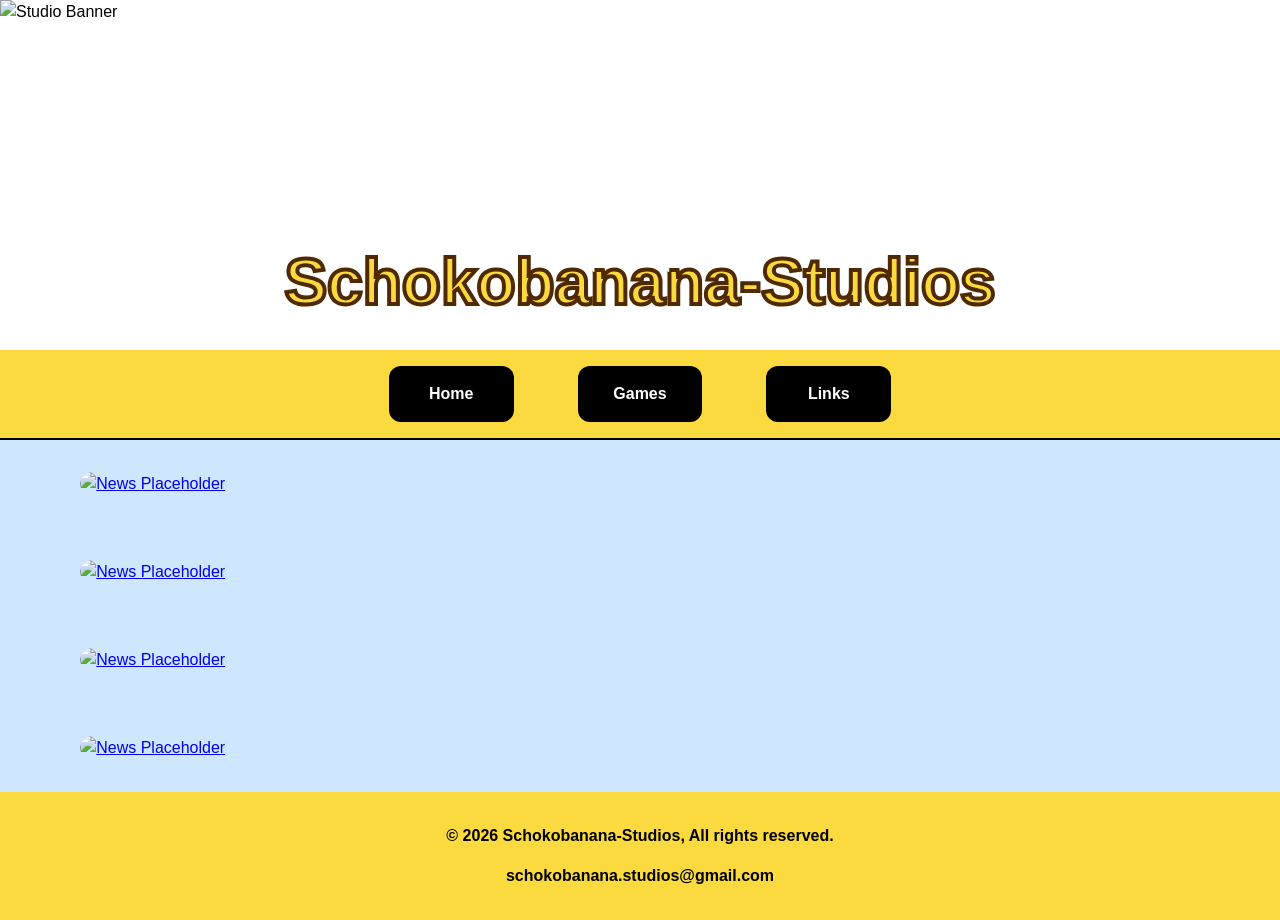
==== index.html @ 81d21b0d "Updated Website" ====
<!DOCTYPE html>
<html lang="en">

<head>
    <meta charset="UTF-8">
    <meta name="viewport" content="width=device-width, initial-scale=1.0">

    <title>Schokobanana-Studios</title>

    <!-- Lottie -->
    <script src="https://unpkg.com/@lottiefiles/lottie-player@latest/dist/lottie-player.js">
    </script>

   <script>
        const repo = location.hostname === "localhost" || location.hostname === "127.0.0.1"
            ? "/"
            : "/Test/";

        document.write(`<base href="${repo}">`);
    </script>

    <script src="/js/main.js" defer></script>
    <script src="/js/lottie.js" defer></script>

    <link rel="stylesheet" href="/css/main.css">

</head>

<body>

    <!-- =========================
     HERO
========================== -->

    <header class="hero">

        <img src="assets/img/banner.png" alt="Studio Banner" class="hero-banner">

        <div class="hero-overlay">

            <lottie-player id="bananusAnim" src="/assets/lottie/bananus/bananus_sunglasses.json"
                background="transparent" speed="1" autoplay>
            </lottie-player>

            <h1 class="hero-title">
                Schokobanana-Studios
            </h1>

        </div>

    </header>

    <!-- =========================
         NAVIGATION
    ========================== -->

    <nav class="navbar">

        <a href="/index.html">Home</a>

        <a href="/games/games.html">Games</a>

        <a href="/links/index.html">Links</a>

    </nav>

    <!-- =========================
         MAIN CONTENT
    ========================== -->

    <main class="content" style="background-color: var(--clr-sky);">

        <!-- =========================
     NEWS
========================== -->

        <section class="news-feed">

            <a href="/games/game1/updates/steam-page.html" class="news-card hover-scale">

                <img src="assets/img/latest/latest_24_06_26.png" alt="News Placeholder">

            </a>

            <a href="/games/game1/updates/demo-release.html" class="news-card news-card--featured hover-scale">

                <img src="assets/img/latest/latest_20_05_25.png" alt="News Placeholder">

            </a>

            <a href="/games/game1/updates/steam-page.html" class="news-card hover-scale">

                <img src="assets/img/latest/latest_27_04_25.png" alt="News Placeholder">

            </a>

            <a href="/games/game1/updates/steam-page.html" class="news-card hover-scale">

                <img src="assets/img/latest/latest_09_04_25.png" alt="News Placeholder">

            </a>
        </section>

        <!-- =========================
     SOCIAL LINKS
========================== -->

        <aside class="social-links">

            <a id="discordLink" href="https://discord.gg/pjwB3BZM4F" target="_blank" rel="noopener noreferrer">

                <lottie-player id="discordAnim" src="/assets/lottie/links/discord-in.json" background="transparent"
                    speed="1">
                </lottie-player>

            </a>

            <a id="youtubeLink" href="https://www.youtube.com/@Schokobanana-Studios" target="_blank"
                rel="noopener noreferrer">

                <lottie-player id="youtubeAnim" src="/assets/lottie/links/youtube-in.json" background="transparent"
                    speed="1">
                </lottie-player>

            </a>

            <a id="itchioLink" href="https://schokobanana-studios.itch.io/" target="_blank" rel="noopener noreferrer">

                <lottie-player id="itchioAnim" src="/assets/lottie/links/itchio-in.json" background="transparent"
                    speed="1">
                </lottie-player>

            </a>
        </aside>

    </main>

    <!-- =========================
         FOOTER
    ========================== -->

    <footer>

        <p>© 2026 Schokobanana-Studios, All rights reserved.</p>
        <p>schokobanana.studios@gmail.com</p>

    </footer>

</body>

</html>
---- css/main.css ----
@import url("./utils/reset.css");

@import url("./theme/colors.css");
@import url("./theme/typography.css");
@import url("./theme/spacing.css");

@import url("./components/hero.css");
@import url("./components/navbar.css");
@import url("./components/news.css");
@import url("./components/social-links.css");
@import url("./components/footer.css");
@import url("./components/games-grid.css");
@import url("./components/game-card.css");
@import url("./components/game-status.css");
@import url("./components/error-page.css"); 

@import url("./layouts/desktop.css");
@import url("./layouts/tablett.css");
@import url("./layouts/mobile.css");

@import url("./utils/helpers.css");
@import url("./utils/animations.css");

.bg-banana {
    background-color: var(--clr-sky);
}
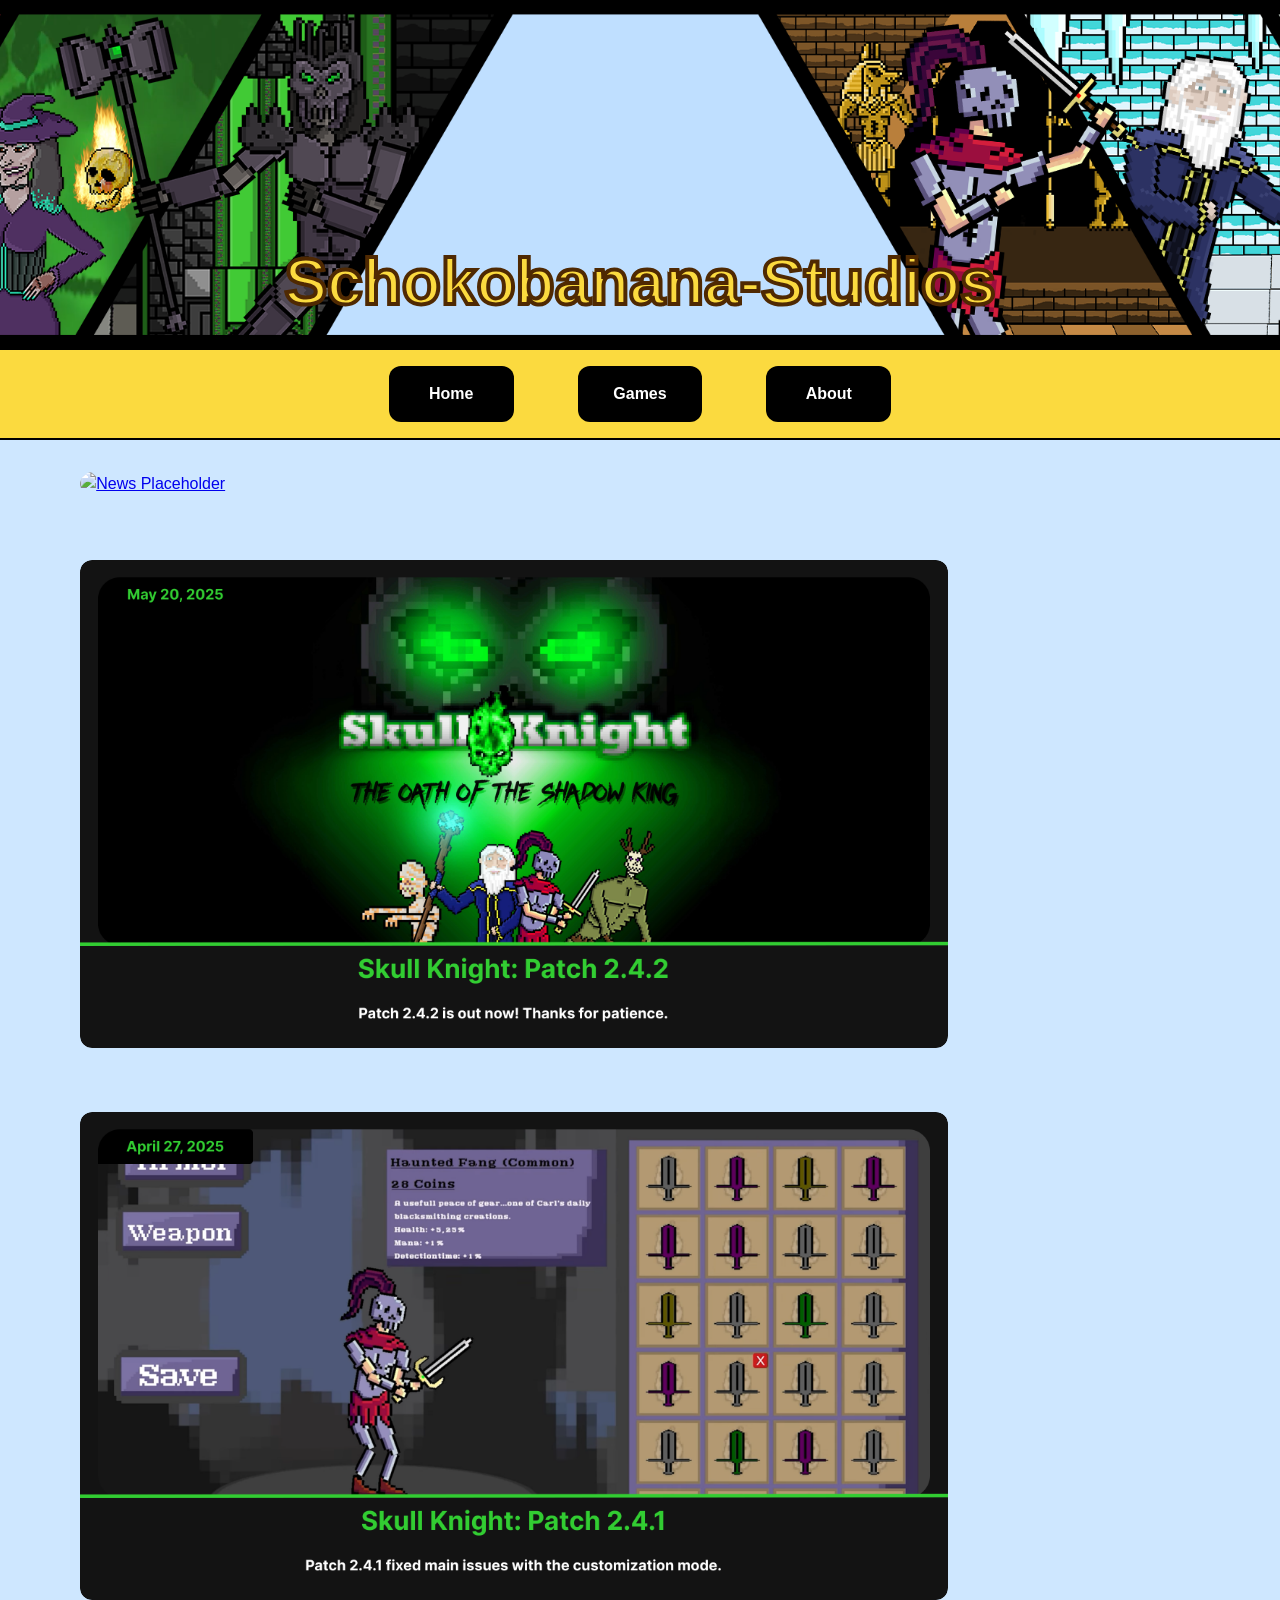
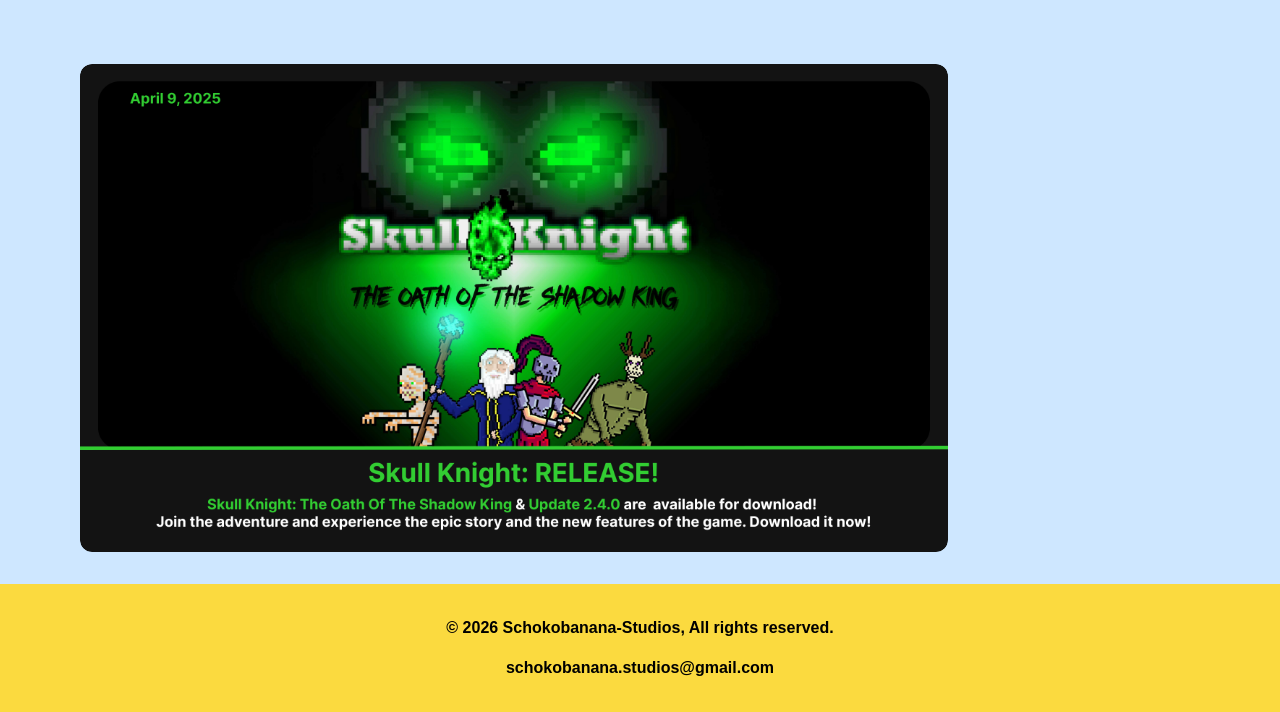
==== commit c29ce493: "Updated Website" ====
--- a/index.html
+++ b/index.html
@@ -14,7 +14,7 @@
    <script>
         const repo = location.hostname === "localhost" || location.hostname === "127.0.0.1"
             ? "/"
-            : "/Test/";
+            : "/Test";
 
         document.write(`<base href="${repo}">`);
     </script>
@@ -60,7 +60,7 @@
 
         <a href="/games/games.html">Games</a>
 
-        <a href="/links/index.html">Links</a>
+        <a href="/about.html">About</a>
 
     </nav>
 
--- a/css/main.css
+++ b/css/main.css
@@ -12,7 +12,8 @@
 @import url("./components/games-grid.css");
 @import url("./components/game-card.css");
 @import url("./components/game-status.css");
-@import url("./components/error-page.css"); 
+@import url("./components/error-page.css");
+@import url("./components/about.css");
 
 @import url("./layouts/desktop.css");
 @import url("./layouts/tablett.css");
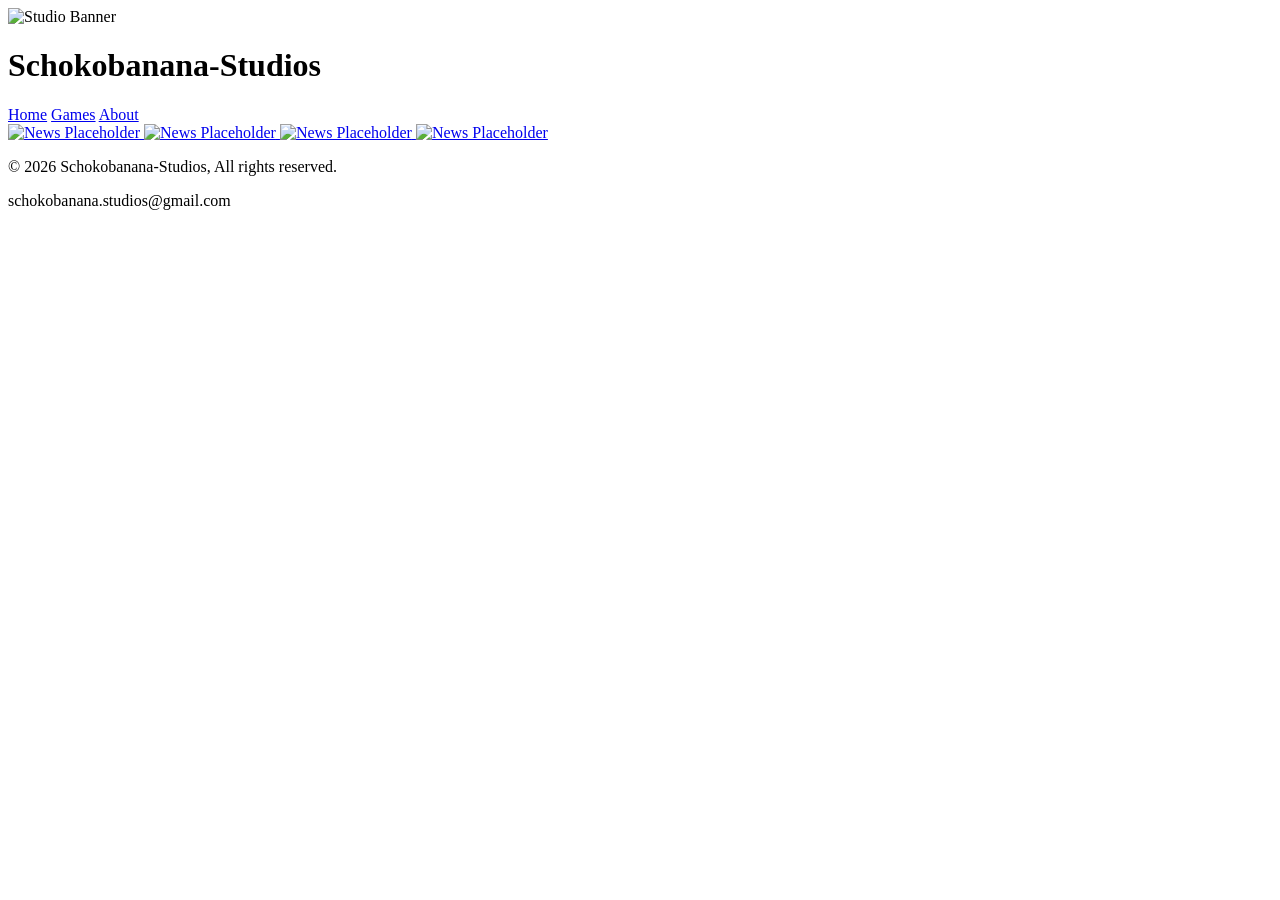
==== commit 2a6c7dda: "Updated Website" ====
--- a/index.html
+++ b/index.html
@@ -14,15 +14,15 @@
    <script>
         const repo = location.hostname === "localhost" || location.hostname === "127.0.0.1"
             ? "/"
-            : "/Test";
+            : "/Test/";
 
         document.write(`<base href="${repo}">`);
     </script>
 
-    <script src="/js/main.js" defer></script>
-    <script src="/js/lottie.js" defer></script>
+    <script src="js/main.js" defer></script>
+    <script src="js/lottie.js" defer></script>
 
-    <link rel="stylesheet" href="/css/main.css">
+    <link rel="stylesheet" href="css/main.css">
 
 </head>
 
@@ -38,7 +38,7 @@
 
         <div class="hero-overlay">
 
-            <lottie-player id="bananusAnim" src="/assets/lottie/bananus/bananus_sunglasses.json"
+            <lottie-player id="bananusAnim" src="assets/lottie/bananus/bananus_sunglasses.json"
                 background="transparent" speed="1" autoplay>
             </lottie-player>
 
@@ -109,7 +109,7 @@
 
             <a id="discordLink" href="https://discord.gg/pjwB3BZM4F" target="_blank" rel="noopener noreferrer">
 
-                <lottie-player id="discordAnim" src="/assets/lottie/links/discord-in.json" background="transparent"
+                <lottie-player id="discordAnim" src="assets/lottie/links/discord-in.json" background="transparent"
                     speed="1">
                 </lottie-player>
 
@@ -118,7 +118,7 @@
             <a id="youtubeLink" href="https://www.youtube.com/@Schokobanana-Studios" target="_blank"
                 rel="noopener noreferrer">
 
-                <lottie-player id="youtubeAnim" src="/assets/lottie/links/youtube-in.json" background="transparent"
+                <lottie-player id="youtubeAnim" src="assets/lottie/links/youtube-in.json" background="transparent"
                     speed="1">
                 </lottie-player>
 
@@ -126,7 +126,7 @@
 
             <a id="itchioLink" href="https://schokobanana-studios.itch.io/" target="_blank" rel="noopener noreferrer">
 
-                <lottie-player id="itchioAnim" src="/assets/lottie/links/itchio-in.json" background="transparent"
+                <lottie-player id="itchioAnim" src="assets/lottie/links/itchio-in.json" background="transparent"
                     speed="1">
                 </lottie-player>
 
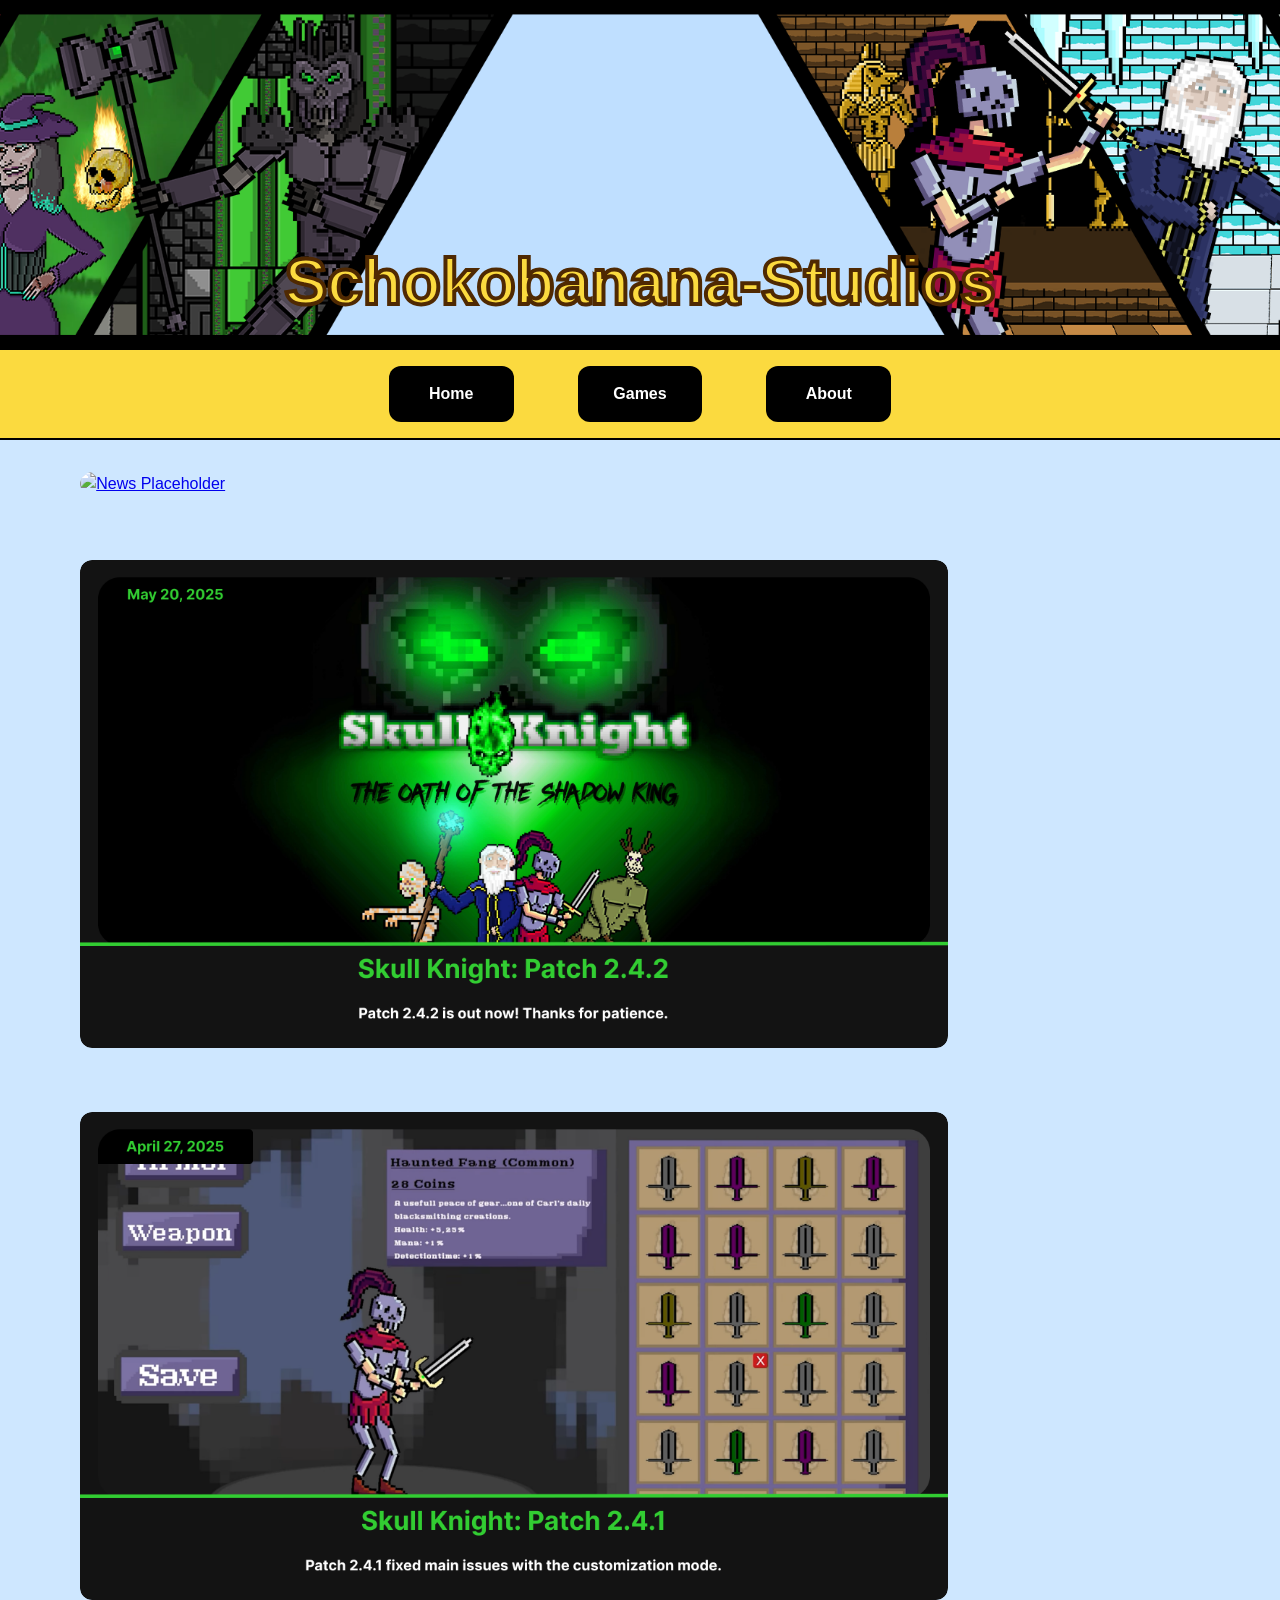
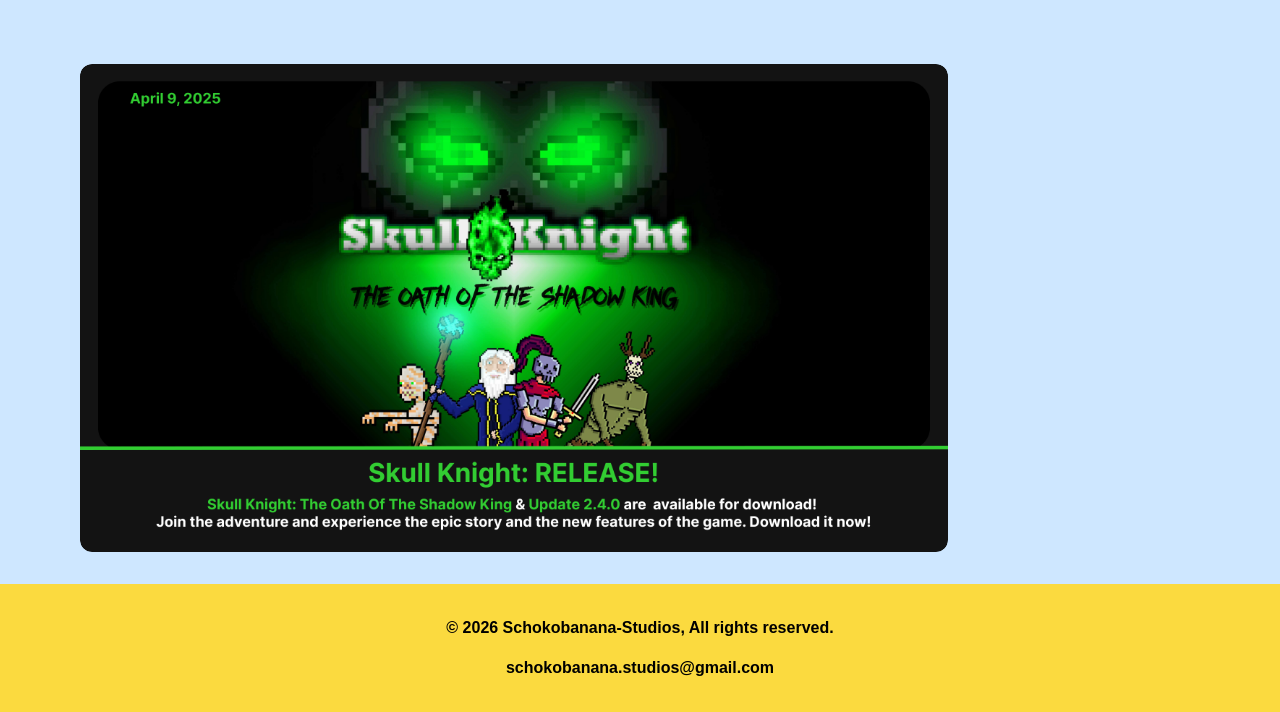
==== commit ecf8a1e4: "Server fix test - host" ====
--- a/index.html
+++ b/index.html
@@ -12,9 +12,12 @@
     </script>
 
    <script>
-        const repo = location.hostname === "localhost" || location.hostname === "127.0.0.1"
+        const repo = location.hostname !== "schokobananastudios.github.io"
             ? "/"
             : "/Test/";
+
+        console.log(repo);
+        console.log("Host: " + location.host);
 
         document.write(`<base href="${repo}">`);
     </script>
@@ -56,11 +59,11 @@
 
     <nav class="navbar">
 
-        <a href="/index.html">Home</a>
+        <a href="index.html">Home</a>
 
-        <a href="/games/games.html">Games</a>
+        <a href="games/games.html">Games</a>
 
-        <a href="/about.html">About</a>
+        <a href="about.html">About</a>
 
     </nav>
 
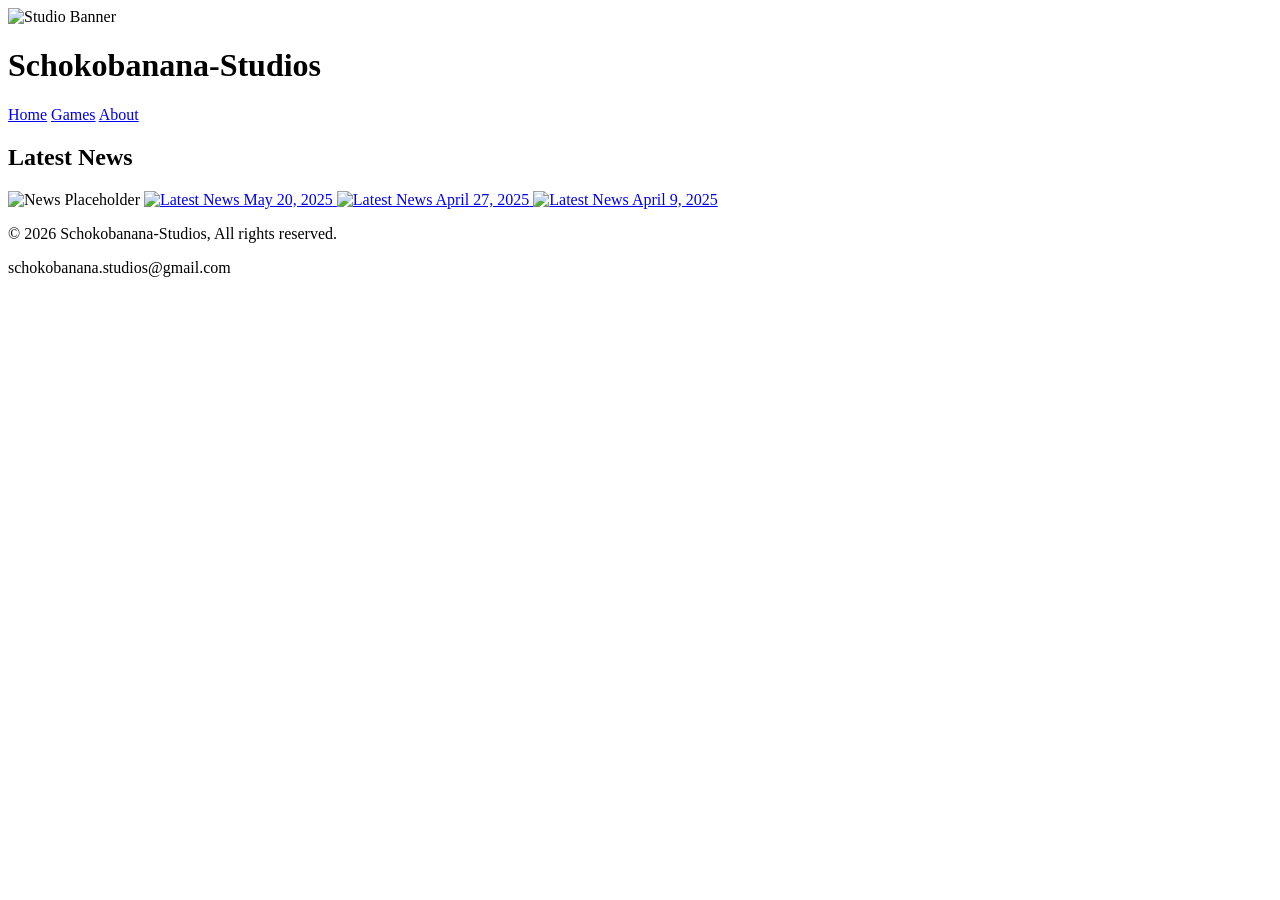
==== commit 7463fed5: "Updated Website" ====
--- a/index.html
+++ b/index.html
@@ -11,21 +11,10 @@
     <script src="https://unpkg.com/@lottiefiles/lottie-player@latest/dist/lottie-player.js">
     </script>
 
-   <script>
-        const repo = location.hostname !== "schokobananastudios.github.io"
-            ? "/"
-            : "/Test/";
+    <script src="/Test/js/main.js" defer></script>
+    <script src="/Test/js/lottie.js" defer></script>
 
-        console.log(repo);
-        console.log("Host: " + location.host);
-
-        document.write(`<base href="${repo}">`);
-    </script>
-
-    <script src="js/main.js" defer></script>
-    <script src="js/lottie.js" defer></script>
-
-    <link rel="stylesheet" href="css/main.css">
+    <link rel="stylesheet" href="/Test/css/main.css">
 
 </head>
 
@@ -37,12 +26,12 @@
 
     <header class="hero">
 
-        <img src="assets/img/banner.png" alt="Studio Banner" class="hero-banner">
+        <img src="/Test/assets/img/banner.png" alt="Studio Banner" class="hero-banner">
 
         <div class="hero-overlay">
 
-            <lottie-player id="bananusAnim" src="assets/lottie/bananus/bananus_sunglasses.json"
-                background="transparent" speed="1" autoplay>
+            <lottie-player id="bananusAnim" src="/Test/assets/lottie/bananus/bananus_sunglasses.json" background="transparent"
+                speed="1" autoplay>
             </lottie-player>
 
             <h1 class="hero-title">
@@ -59,11 +48,11 @@
 
     <nav class="navbar">
 
-        <a href="index.html">Home</a>
+        <a href="/Test/index.html">Home</a>
 
-        <a href="games/games.html">Games</a>
+        <a href="/Test/games.html">Games</a>
 
-        <a href="about.html">About</a>
+        <a href="/Test/about.html">About</a>
 
     </nav>
 
@@ -79,27 +68,33 @@
 
         <section class="news-feed">
 
-            <a href="/games/game1/updates/steam-page.html" class="news-card hover-scale">
+            <h1 class="title center">
+                Latest News
+            </h1>
 
-                <img src="assets/img/latest/latest_24_06_26.png" alt="News Placeholder">
+            <!--TODO: href-->
+            <a class="news-card hover-scale">
+
+                <img src="/Test/assets/img/latest/latest_24_06_26.png" alt="News Placeholder">
 
             </a>
 
-            <a href="/games/game1/updates/demo-release.html" class="news-card news-card--featured hover-scale">
+            <a href="https://schokobananastudios.github.io/Skull-Knight/news.html"
+                class="news-card news-card--featured hover-scale">
 
-                <img src="assets/img/latest/latest_20_05_25.png" alt="News Placeholder">
+                <img src="/Test/assets/img/latest/latest_20_05_25.png" alt="Latest News May 20, 2025">
 
             </a>
 
-            <a href="/games/game1/updates/steam-page.html" class="news-card hover-scale">
+            <a href="https://schokobananastudios.github.io/Skull-Knight/news.html" class="news-card hover-scale">
 
-                <img src="assets/img/latest/latest_27_04_25.png" alt="News Placeholder">
+                <img src="/Test/assets/img/latest/latest_27_04_25.png" alt="Latest News April 27, 2025">
 
             </a>
 
-            <a href="/games/game1/updates/steam-page.html" class="news-card hover-scale">
+            <a href="https://schokobananastudios.github.io/Skull-Knight/news.html" class="news-card hover-scale">
 
-                <img src="assets/img/latest/latest_09_04_25.png" alt="News Placeholder">
+                <img src="/Test/assets/img/latest/latest_09_04_25.png" alt="Latest News April 9, 2025">
 
             </a>
         </section>
@@ -112,7 +107,7 @@
 
             <a id="discordLink" href="https://discord.gg/pjwB3BZM4F" target="_blank" rel="noopener noreferrer">
 
-                <lottie-player id="discordAnim" src="assets/lottie/links/discord-in.json" background="transparent"
+                <lottie-player id="discordAnim" src="/Test/assets/lottie/links/discord-in.json" background="transparent"
                     speed="1">
                 </lottie-player>
 
@@ -121,7 +116,7 @@
             <a id="youtubeLink" href="https://www.youtube.com/@Schokobanana-Studios" target="_blank"
                 rel="noopener noreferrer">
 
-                <lottie-player id="youtubeAnim" src="assets/lottie/links/youtube-in.json" background="transparent"
+                <lottie-player id="youtubeAnim" src="/Test/assets/lottie/links/youtube-in.json" background="transparent"
                     speed="1">
                 </lottie-player>
 
@@ -129,7 +124,7 @@
 
             <a id="itchioLink" href="https://schokobanana-studios.itch.io/" target="_blank" rel="noopener noreferrer">
 
-                <lottie-player id="itchioAnim" src="assets/lottie/links/itchio-in.json" background="transparent"
+                <lottie-player id="itchioAnim" src="/Test/assets/lottie/links/itchio-in.json" background="transparent"
                     speed="1">
                 </lottie-player>
 
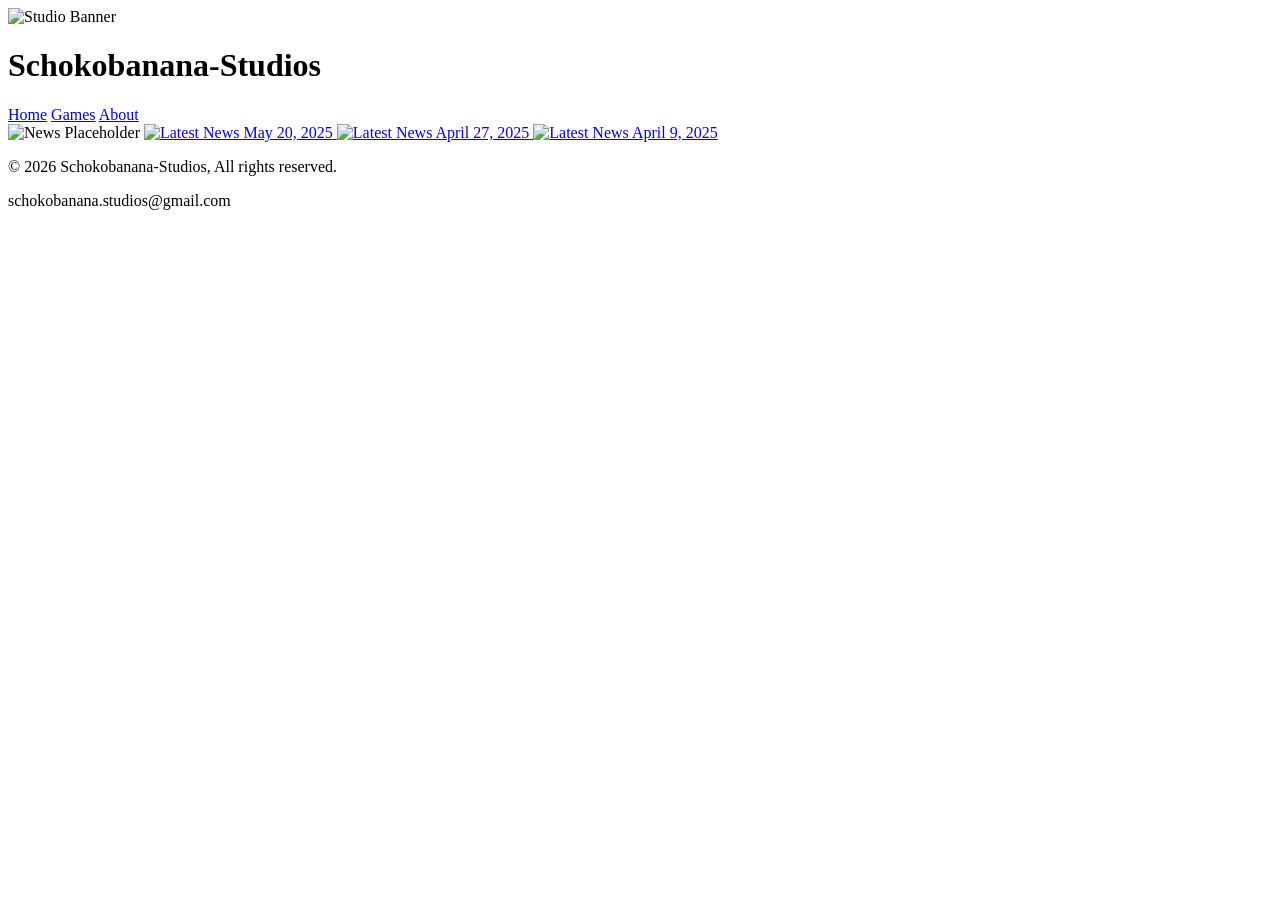
==== commit 6bece97e: "Updated Game Page" ====
--- a/index.html
+++ b/index.html
@@ -67,10 +67,6 @@
 ========================== -->
 
         <section class="news-feed">
-
-            <h1 class="title center">
-                Latest News
-            </h1>
 
             <!--TODO: href-->
             <a class="news-card hover-scale">
